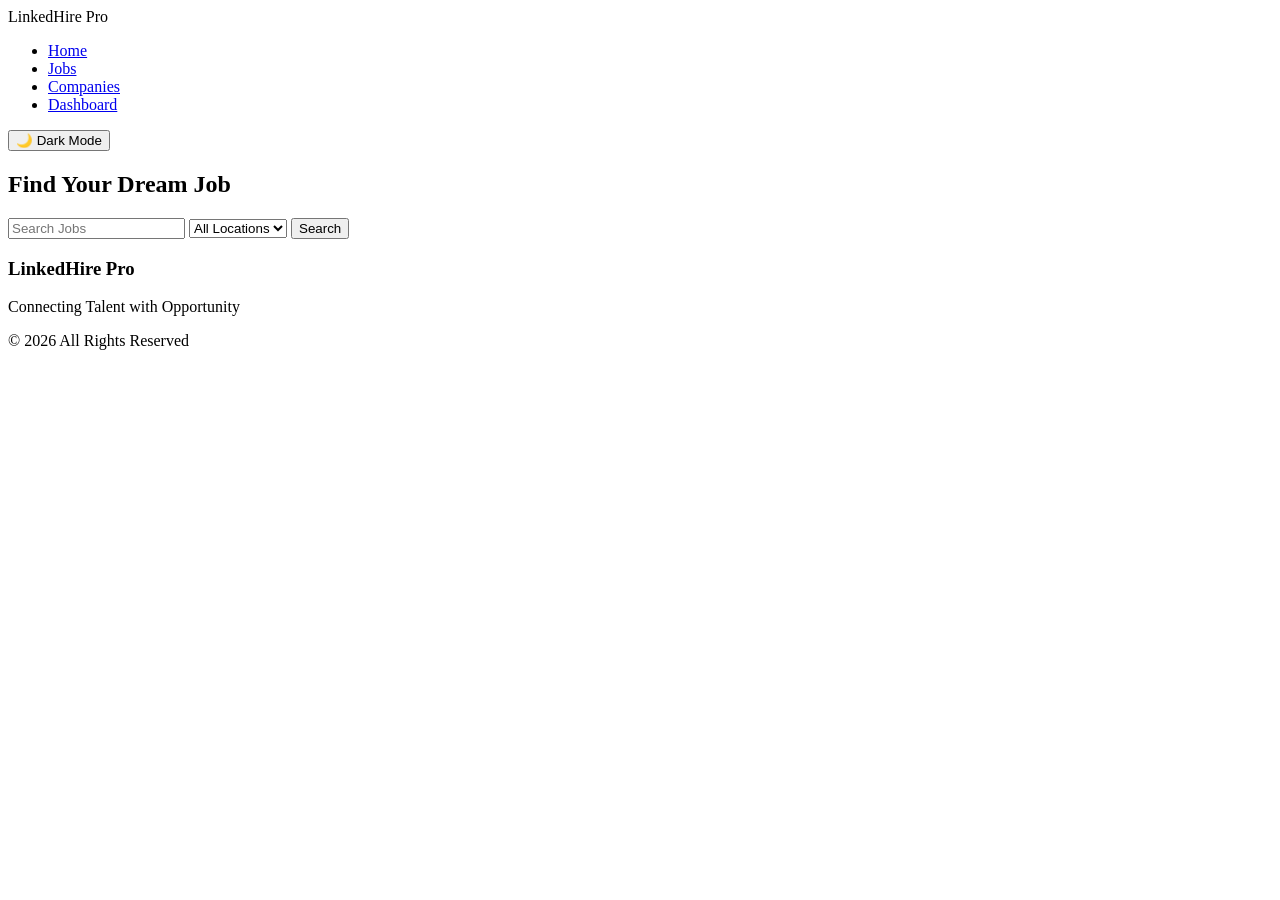
==== index.html @ 0e62c75f "Add files via upload" ====
<!DOCTYPE html>
<html lang="en">
<head>
<meta charset="UTF-8">
<meta name="viewport" content="width=device-width, initial-scale=1.0">
<title>Jobs</title>
<link rel="stylesheet" href="css/style.css">
</head>
<body>

<nav class="navbar">

<div class="logo">
LinkedHire Pro
</div>

<ul>
<li><a href="index.html">Home</a></li>
<li><a href="jobs.html">Jobs</a></li>
<li><a href="companies.html">Companies</a></li>
<li><a href="dashboard.html">Dashboard</a></li>
</ul>
<button id="themeBtn" onclick="toggleTheme()">
🌙 Dark Mode
</button>

</nav>

<section class="job-header">

<h1>Find Your Dream Job</h1>

<div class="filters">

<input
type="text"
id="searchInput"
placeholder="Search Jobs"
>

<select id="locationFilter">

<option value="">All Locations</option>
<option>Bangalore</option>
<option>Chennai</option>
<option>Hyderabad</option>
<option>Pune</option>

</select>

<button onclick="filterJobs()">
Search
</button>

</div>

</section>

<section
class="job-container"
id="jobContainer">
</section>

<script src="js/jobs.js"></script>
<footer class="footer">

<h3>LinkedHire Pro</h3>

<p>
Connecting Talent with Opportunity
</p>

<p>
© 2026 All Rights Reserved
</p>

</footer>

</body>
</html>
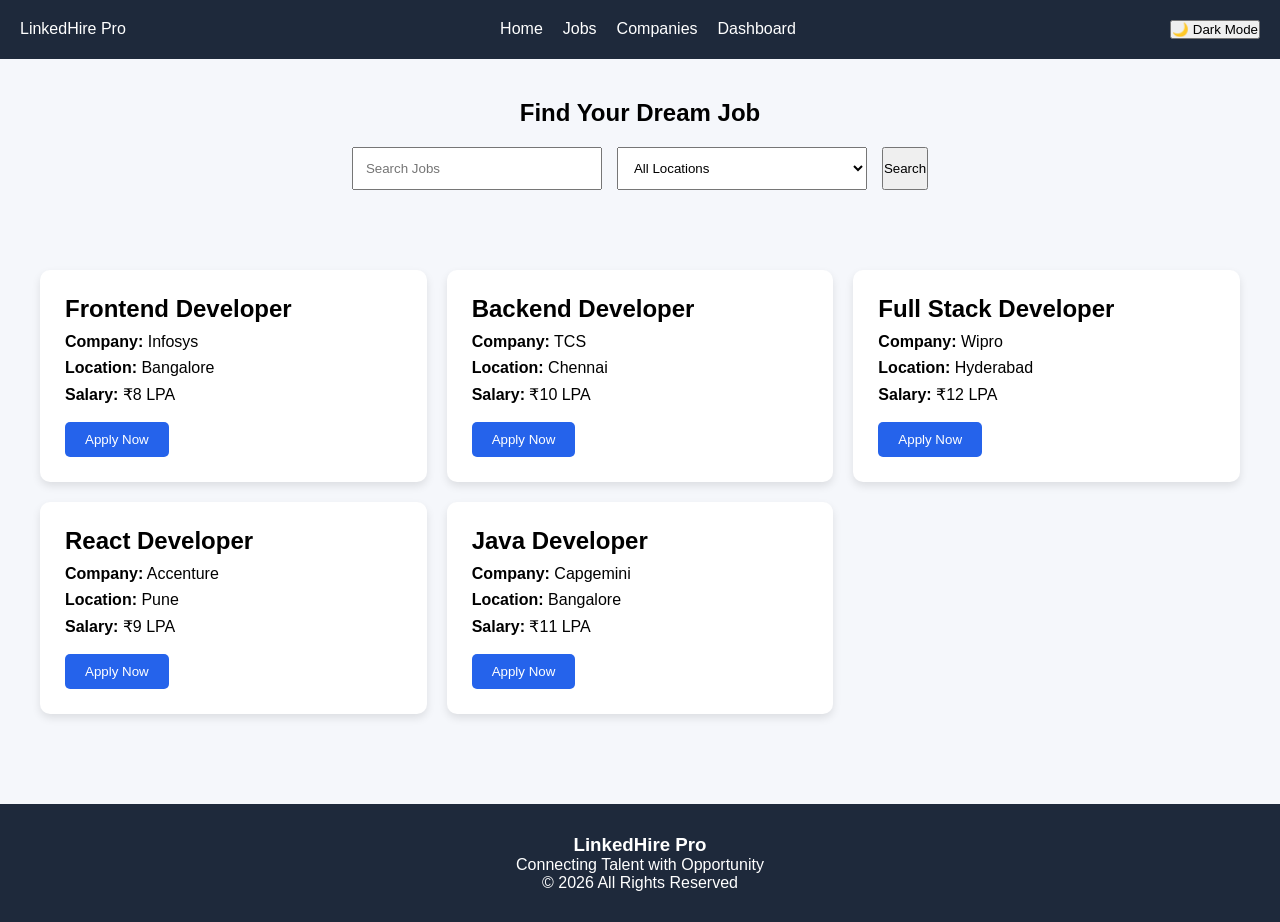
==== commit e87d1957: "Update index.html" ====
--- a/index.html
+++ b/index.html
@@ -4,7 +4,7 @@
 <meta charset="UTF-8">
 <meta name="viewport" content="width=device-width, initial-scale=1.0">
 <title>Jobs</title>
-<link rel="stylesheet" href="css/style.css">
+<link rel="stylesheet" href="style.css">
 </head>
 <body>
 
@@ -61,7 +61,7 @@
 id="jobContainer">
 </section>
 
-<script src="js/jobs.js"></script>
+<script src="jobs.js"></script>
 <footer class="footer">
 
 <h3>LinkedHire Pro</h3>
@@ -77,4 +77,4 @@
 </footer>
 
 </body>
-</html>+</html>
--- a/style.css
+++ b/style.css
@@ -0,0 +1,461 @@
+*{
+margin:0;
+padding:0;
+box-sizing:border-box;
+font-family:Arial,sans-serif;
+}
+
+body{
+background:#f5f7fb;
+}
+
+.navbar{
+display:flex;
+justify-content:space-between;
+padding:20px;
+background:#1e293b;
+color:white;
+}
+
+.navbar ul{
+display:flex;
+list-style:none;
+gap:20px;
+}
+
+.navbar a{
+color:white;
+text-decoration:none;
+}
+
+.hero{
+height:80vh;
+display:flex;
+flex-direction:column;
+justify-content:center;
+align-items:center;
+gap:20px;
+}
+
+.hero h1{
+font-size:55px;
+}
+
+.hero input{
+width:400px;
+padding:15px;
+}
+
+.hero button{
+padding:15px 30px;
+background:#2563eb;
+color:white;
+border:none;
+cursor:pointer;
+}
+
+.features{
+display:grid;
+grid-template-columns:repeat(3,1fr);
+gap:20px;
+padding:50px;
+}
+
+.card{
+background:white;
+padding:30px;
+border-radius:12px;
+box-shadow:0 5px 10px rgba(0,0,0,0.1);
+text-align:center;
+}
+.job-header{
+padding:40px;
+text-align:center;
+}
+
+.filters{
+display:flex;
+justify-content:center;
+gap:15px;
+margin-top:20px;
+}
+
+.filters input,
+.filters select{
+padding:12px;
+width:250px;
+}
+
+.job-container{
+padding:40px;
+display:grid;
+grid-template-columns:
+repeat(auto-fit,minmax(300px,1fr));
+gap:20px;
+}
+
+.job-card{
+background:white;
+padding:25px;
+border-radius:10px;
+box-shadow:0 4px 8px rgba(0,0,0,0.1);
+}
+
+.job-card h2{
+margin-bottom:10px;
+}
+
+.job-card p{
+margin:8px 0;
+}
+
+.apply-btn{
+margin-top:10px;
+padding:10px 20px;
+background:#2563eb;
+border:none;
+color:white;
+cursor:pointer;
+border-radius:5px;
+}.details-container{
+padding:40px;
+display:flex;
+justify-content:center;
+}
+
+.job-detail-card{
+background:white;
+padding:30px;
+width:800px;
+border-radius:12px;
+box-shadow:0 5px 10px rgba(0,0,0,0.1);
+}
+
+.job-detail-card h1{
+margin-bottom:20px;
+}
+
+.job-detail-card p{
+margin:10px 0;
+}
+
+.job-detail-card ul{
+margin:20px;
+}
+
+.save-btn{
+padding:10px 20px;
+background:green;
+color:white;
+border:none;
+cursor:pointer;
+margin-left:10px;
+}
+
+.similar-jobs{
+padding:40px;
+}
+
+.similar-jobs h2{
+margin-bottom:20px;
+}
+.auth-container{
+display:flex;
+justify-content:center;
+align-items:center;
+height:80vh;
+}
+
+.auth-card{
+background:white;
+padding:40px;
+width:400px;
+border-radius:12px;
+box-shadow:0 5px 15px rgba(0,0,0,0.1);
+}
+
+.auth-card h2{
+margin-bottom:20px;
+}
+
+.auth-card input{
+width:100%;
+padding:12px;
+margin:10px 0;
+}
+
+.auth-card button{
+width:100%;
+padding:12px;
+background:#2563eb;
+color:white;
+border:none;
+cursor:pointer;
+}
+
+.auth-card p{
+margin-top:15px;
+}
+.dashboard{
+padding:40px;
+}
+
+.dashboard-grid{
+
+display:grid;
+
+grid-template-columns:
+repeat(auto-fit,minmax(250px,1fr));
+
+gap:20px;
+
+margin-top:30px;
+}
+
+.dashboard-card{
+
+background:white;
+
+padding:30px;
+
+border-radius:12px;
+
+text-align:center;
+
+box-shadow:
+0 5px 10px rgba(0,0,0,0.1);
+
+}
+
+.dashboard-card h2{
+
+font-size:40px;
+
+color:#2563eb;
+
+}
+
+.recent-section{
+
+margin-top:40px;
+
+background:white;
+
+padding:20px;
+
+border-radius:12px;
+
+box-shadow:
+0 5px 10px rgba(0,0,0,0.1);
+
+}
+
+.recent-section ul{
+
+margin-top:15px;
+
+padding-left:20px;
+
+}
+
+.logout-btn{
+
+margin-top:30px;
+
+padding:12px 25px;
+
+background:red;
+
+color:white;
+
+border:none;
+
+cursor:pointer;
+
+}
+.profile-container{
+
+display:flex;
+
+justify-content:center;
+
+padding:40px;
+
+}
+
+.profile-card{
+
+background:white;
+
+padding:30px;
+
+width:600px;
+
+border-radius:12px;
+
+box-shadow:
+0 5px 10px rgba(0,0,0,0.1);
+
+}
+
+.profile-card h1{
+
+margin-bottom:20px;
+
+}
+
+.profile-card input{
+
+width:100%;
+
+padding:12px;
+
+margin:10px 0;
+
+}
+
+.profile-card button{
+
+width:100%;
+
+padding:12px;
+
+background:#2563eb;
+
+color:white;
+
+border:none;
+
+cursor:pointer;
+
+}
+.application-table{
+
+width:100%;
+
+background:white;
+
+border-collapse:collapse;
+
+margin-top:20px;
+
+}
+
+.application-table th,
+.application-table td{
+
+border:1px solid #ddd;
+
+padding:12px;
+
+text-align:left;
+
+}
+
+.application-table th{
+
+background:#2563eb;
+
+color:white;
+
+}
+
+.status{
+
+background:#22c55e;
+
+color:white;
+
+padding:5px 10px;
+
+border-radius:5px;
+
+}
+.job-detail-card input{
+
+width:100%;
+
+padding:12px;
+
+margin:10px 0;
+
+border:1px solid #ddd;
+
+}
+.dark{
+background:#0f172a;
+color:white;
+}
+
+.dark .card,
+.dark .job-card,
+.dark .dashboard-card,
+.dark .profile-card,
+.dark .job-detail-card{
+
+background:#1e293b;
+color:white;
+
+}
+
+.dark input,
+.dark select{
+
+background:#334155;
+color:white;
+border:none;
+
+}
+textarea{
+width:100%;
+padding:12px;
+margin:10px 0;
+border:1px solid #ddd;
+border-radius:5px;
+}
+.footer{
+
+background:#1e293b;
+
+color:white;
+
+padding:30px;
+
+text-align:center;
+
+margin-top:50px;
+
+}
+@media(max-width:768px){
+
+.navbar{
+
+flex-direction:column;
+
+align-items:center;
+
+}
+
+.navbar ul{
+
+flex-direction:column;
+
+margin-top:10px;
+
+}
+
+.hero h1{
+
+font-size:35px;
+
+}
+
+.filters{
+
+flex-direction:column;
+
+align-items:center;
+
+}
+
+}
